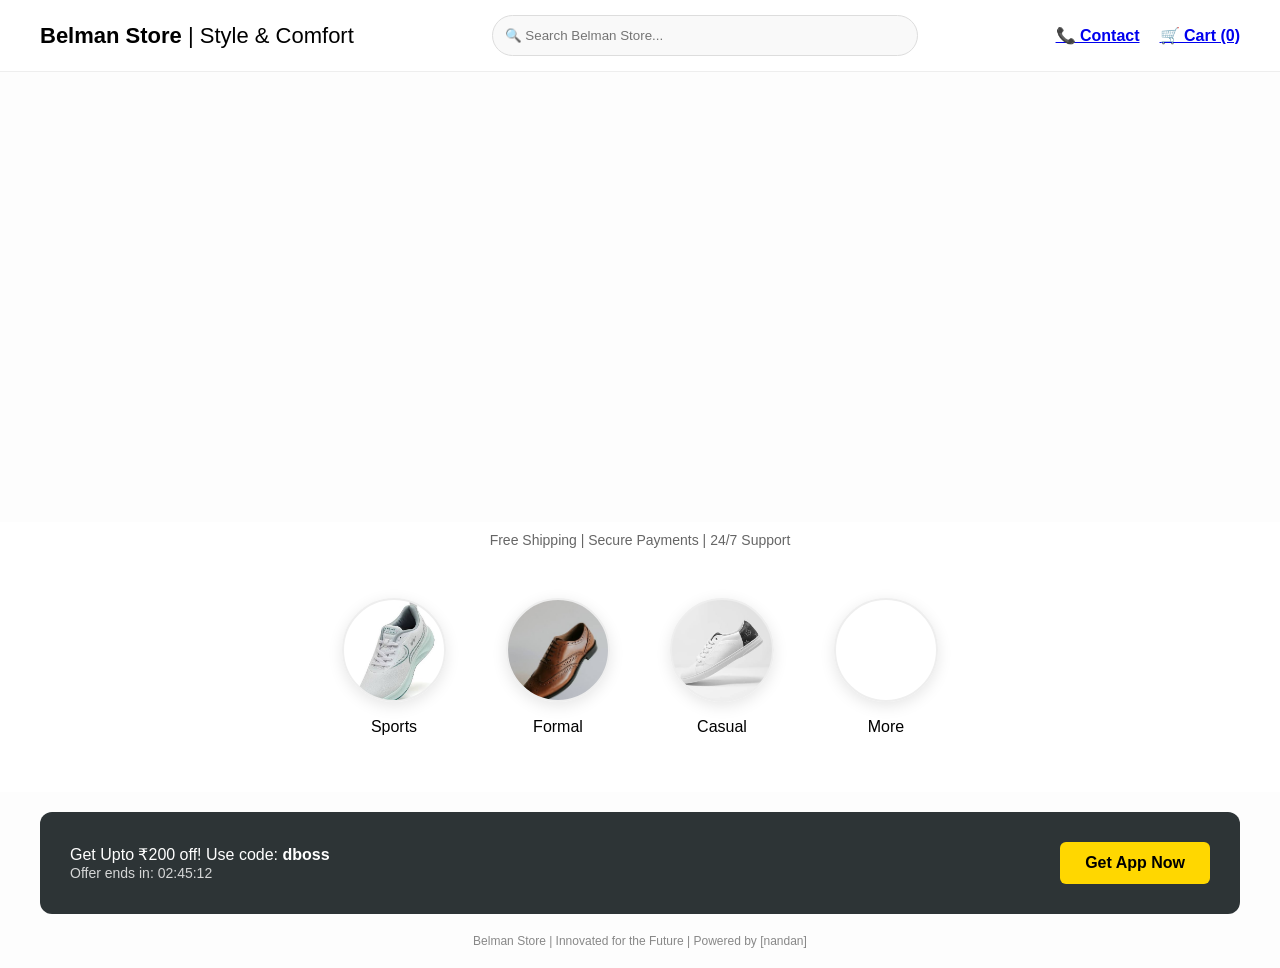
==== Shop1.html @ 5b7b6e4f "Add files via upload" ====
<!DOCTYPE html>
<html lang="en">
<head>
    <meta name="viewport" content="width=device-width, initial-scale=1.0">
    <title>Belman Store | Style & Comfort</title>
    <style>
        body { font-family: 'Segoe UI', sans-serif; margin: 0; background: #fdfdfd; min-height: 100vh; }
        
        /* Header */
        .header { background: white; padding: 15px 40px; display: flex; align-items: center; justify-content: space-between; border-bottom: 1px solid #eee; }
        .logo { font-weight: bold; font-size: 22px; }
        .search-bar { width: 400px; padding: 12px; border: 1px solid #ddd; border-radius: 25px; background: #f9f9f9; }
        .nav-icons { display: flex; gap: 20px; font-weight: bold; cursor: pointer; }

        /* Slider */
        .slider { width: 100%; height: 50vh; background-size: cover; background-position: center; animation: slide 10s infinite; }
        @keyframes slide { 0%, 45% { background-image: url('Offer.png'); } 50%, 100% { background-image: url('Offer2.png'); } }

        /* Categories with Links */
        .cat-row { display: flex; justify-content: center; gap: 60px; padding: 40px 0; background: white; }
        .cat-item { text-align: center; cursor: pointer; transition: 0.3s; text-decoration: none; color: black; }
        .cat-item:hover { transform: scale(1.1); }
        .circle { width: 100px; height: 100px; border-radius: 50%; background-size: cover; background-position: center; border: 2px solid #eee; box-shadow: 0px 4px 15px rgba(0,0,0,0.1); margin-bottom: 10px; }

        /* Trust Markers */
        .trust-markers { text-align: center; padding: 10px; font-size: 14px; color: #666; background: #fff; }

        /* Promo Section */
        .promo { background: #2d3436; color: white; margin: 20px 40px; padding: 30px; border-radius: 12px; display: flex; justify-content: space-between; align-items: center; }
        .get-app-btn { background: #ffd700; color: black; padding: 12px 25px; border-radius: 6px; font-weight: bold; cursor: pointer; }
        
        .footer-note { text-align: center; font-size: 12px; color: #888; padding-bottom: 20px; }
    </style>
</head>
<body>

    <div class="header">
        <div class="logo">Belman Store <span style="font-weight: 300;">| Style & Comfort</span></div>
        <input type="text" class="search-bar" placeholder="🔍 Search Belman Store...">
        <div class="nav-icons">
    <a href="contact.html">📞 Contact</a>
    <a href="cart.html">🛒 Cart (0)</a>
</div>

    </div>

    <div class="slider"></div>

    <div class="trust-markers">Free Shipping | Secure Payments | 24/7 Support</div>

    <div class="cat-row">
        <a href="sports.html" class="cat-item">
            <div class="circle" style="background-image: url('sports.jpeg');"></div>
            <p>Sports</p>
        </a>
        <a href="formal.html" class="cat-item">
            <div class="circle" style="background-image: url('formal.jpeg');"></div>
            <p>Formal</p>
        </a>
        <a href="casual.html" class="cat-item">
            <div class="circle" style="background-image: url('cat.jpeg');"></div>
            <p>Casual</p>
        </a>
        <a href="more.html" class="cat-item">
            <div class="circle" style="background-image: url('shoes.jpg');"></div>
            <p>More</p>
        </a>
    </div>

    <div class="promo">
        <div>
            <span>Get Upto ₹200 off! Use code: <b>dboss</b></span><br>
            <span style="font-size: 14px; opacity: 0.8;">Offer ends in: 02:45:12</span>
        </div>
        <div class="get-app-btn">Get App Now</div>
    </div>

    <div class="footer-note">Belman Store | Innovated for the Future | Powered by [nandan]</div>

</body>
</html>
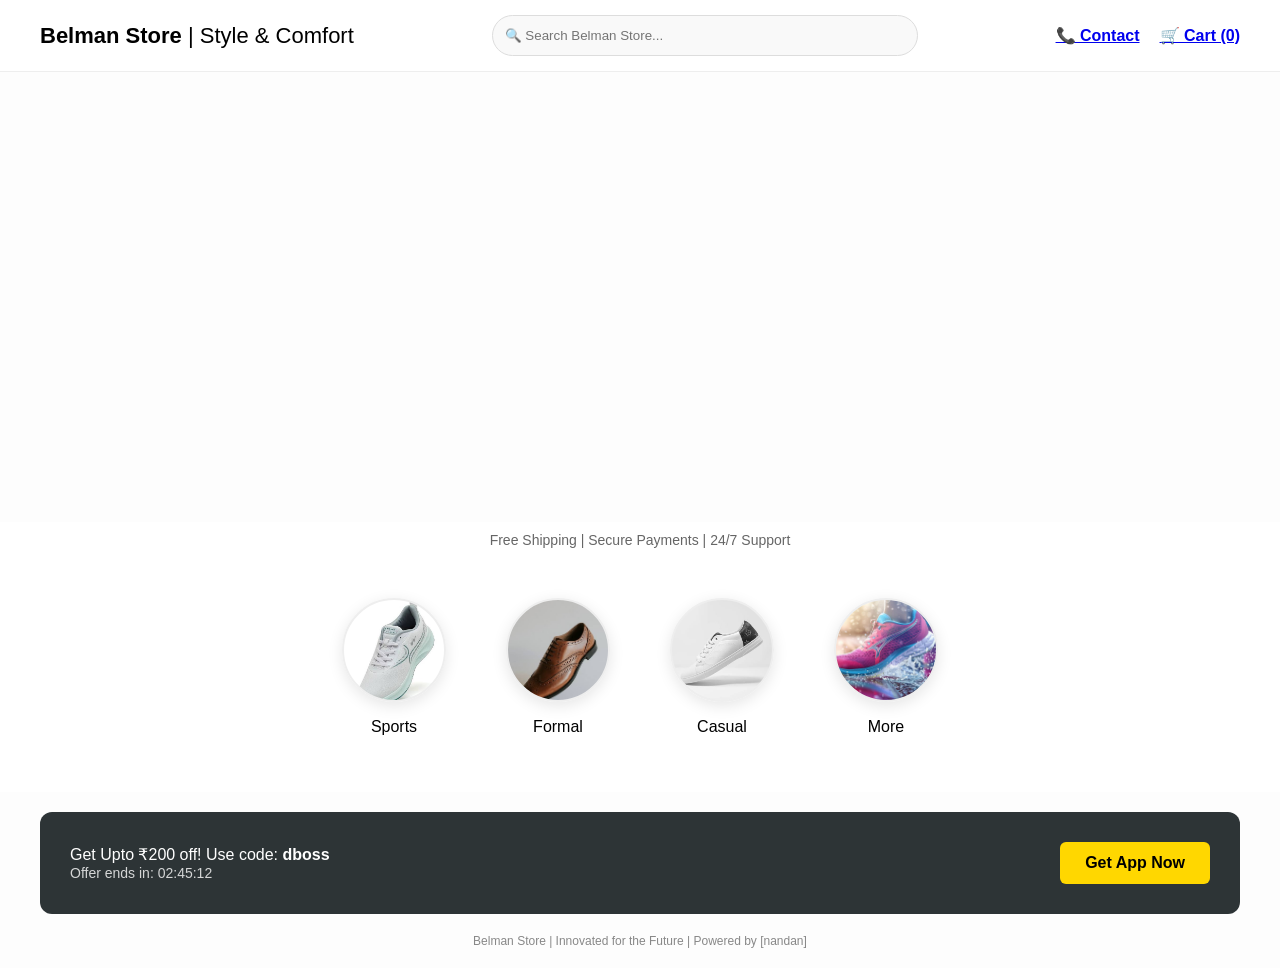
==== commit db818fd0: "Fix image filename case for shoes in Shop1.html" ====
--- a/Shop1.html
+++ b/Shop1.html
@@ -61,8 +61,8 @@
             <div class="circle" style="background-image: url('cat.jpeg');"></div>
             <p>Casual</p>
         </a>
-        <a href="more.html" class="cat-item">
-            <div class="circle" style="background-image: url('shoes.jpg');"></div>
+        <a href="More.html" class="cat-item">
+            <div class="circle" style="background-image: url('Shoes.jpg');"></div>
             <p>More</p>
         </a>
     </div>
